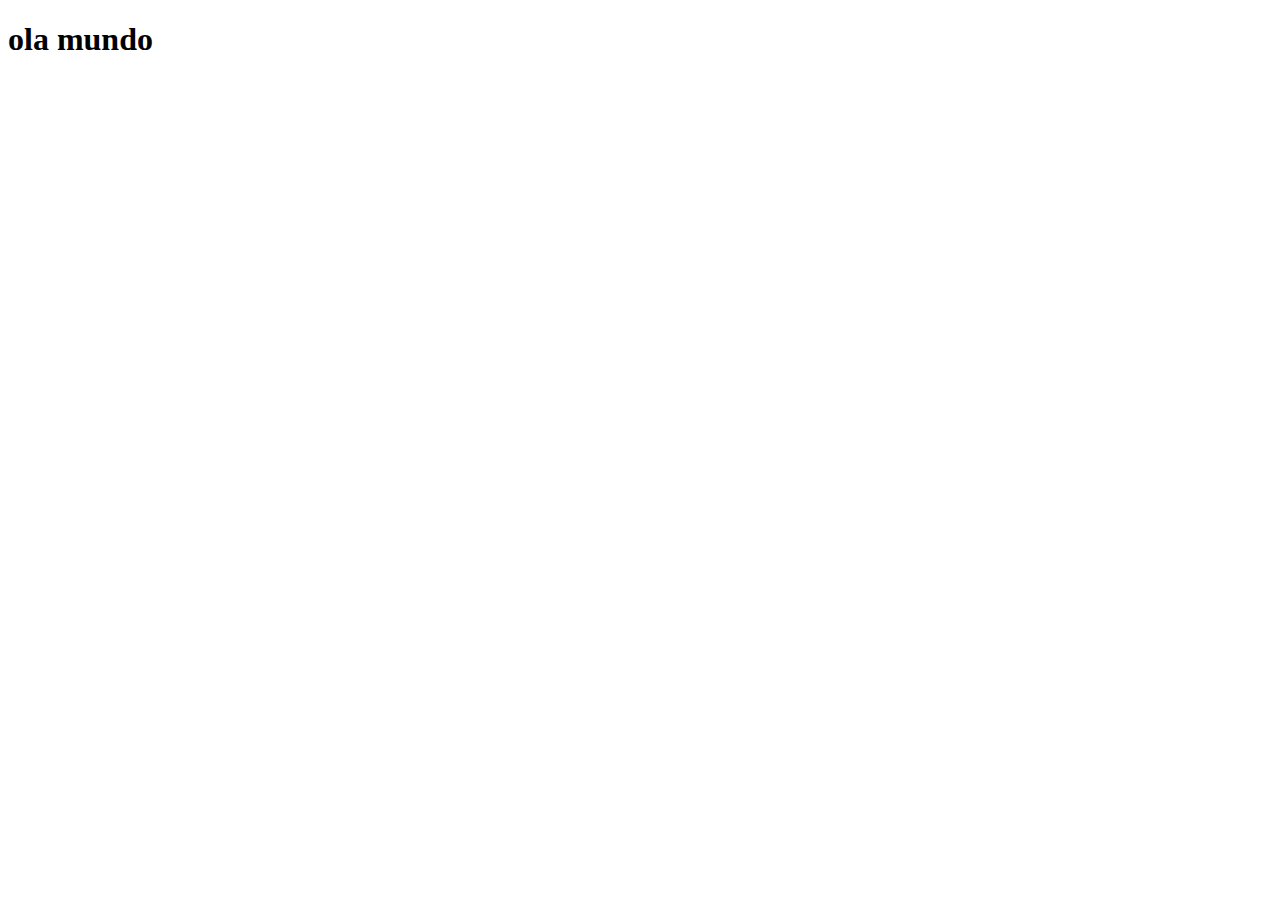
==== index.html @ b7b6fd9c "Criei meu projeto" ====
<!DOCTYPE html>
<html lang="pt-br">
<head>
    <meta charset="UTF-8">
    <meta name="viewport" content="width=device-width, initial-scale=1.0">
    <link rel="shortcut icon" href="favicon.ico" type="image/x-icon">
    <title>Projeto Redes Sociais</title>
</head>
<body>
    <h1>ola mundo</h1>
</body>
</html>
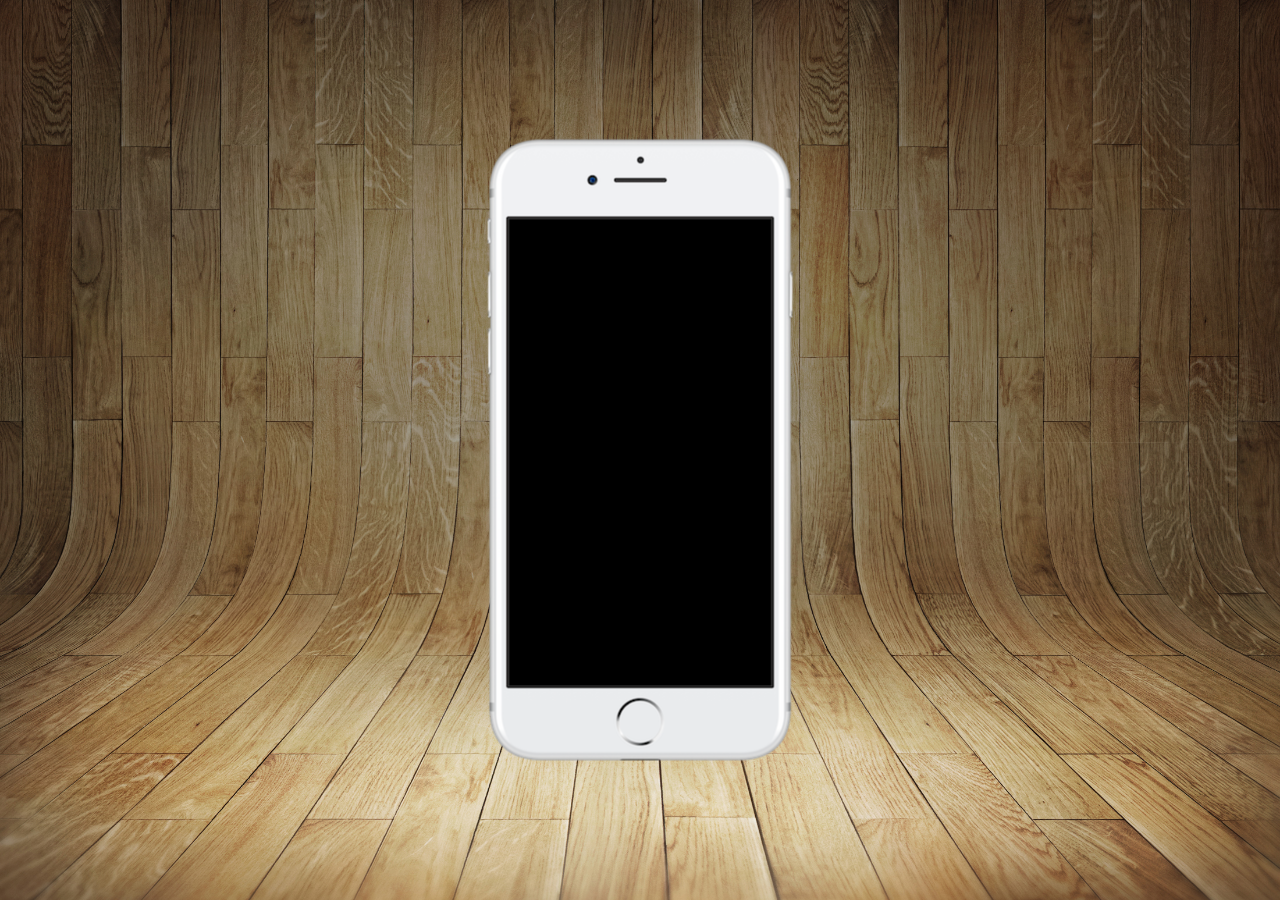
==== commit 69aa13ba: "Começando o projeto" ====
--- a/index.html
+++ b/index.html
@@ -4,9 +4,17 @@
     <meta charset="UTF-8">
     <meta name="viewport" content="width=device-width, initial-scale=1.0">
     <link rel="shortcut icon" href="favicon.ico" type="image/x-icon">
+    <link rel="stylesheet" href="estilos/style.css">
     <title>Projeto Redes Sociais</title>
 </head>
 <body>
-    <h1>ola mundo</h1>
+    <main>
+        <section id="telefone">
+           
+        </section>
+        <section id="redes">
+
+        </section>
+    </main>
 </body>
 </html>--- a/estilos/style.css
+++ b/estilos/style.css
@@ -0,0 +1,42 @@
+@charset "UTF8";
+
+*{
+    margin: 0px;
+    padding: 0px;
+    font-family: Arial, Helvetica, sans-serif;
+}
+
+html,body{
+    height: 100vh;
+    width: 100vw;
+    background-color: black;
+}
+
+body{
+   background: url(../imagens/fundo-madeira.jpg) no-repeat top center;
+   background-size: cover;
+   background-attachment: fixed;
+}
+
+main{
+    height: 100vh;
+    position: relative;
+   
+}
+
+#telefone{
+    height: 627px;
+    width: 311px;
+    margin: auto;
+    position: absolute;
+    top: 50%;
+    left: 50%;
+    transform: translate(-50%, -50%);
+    background: url('../imagens/frame-iphone.png') no-repeat;
+    
+
+}
+
+#redes{
+
+}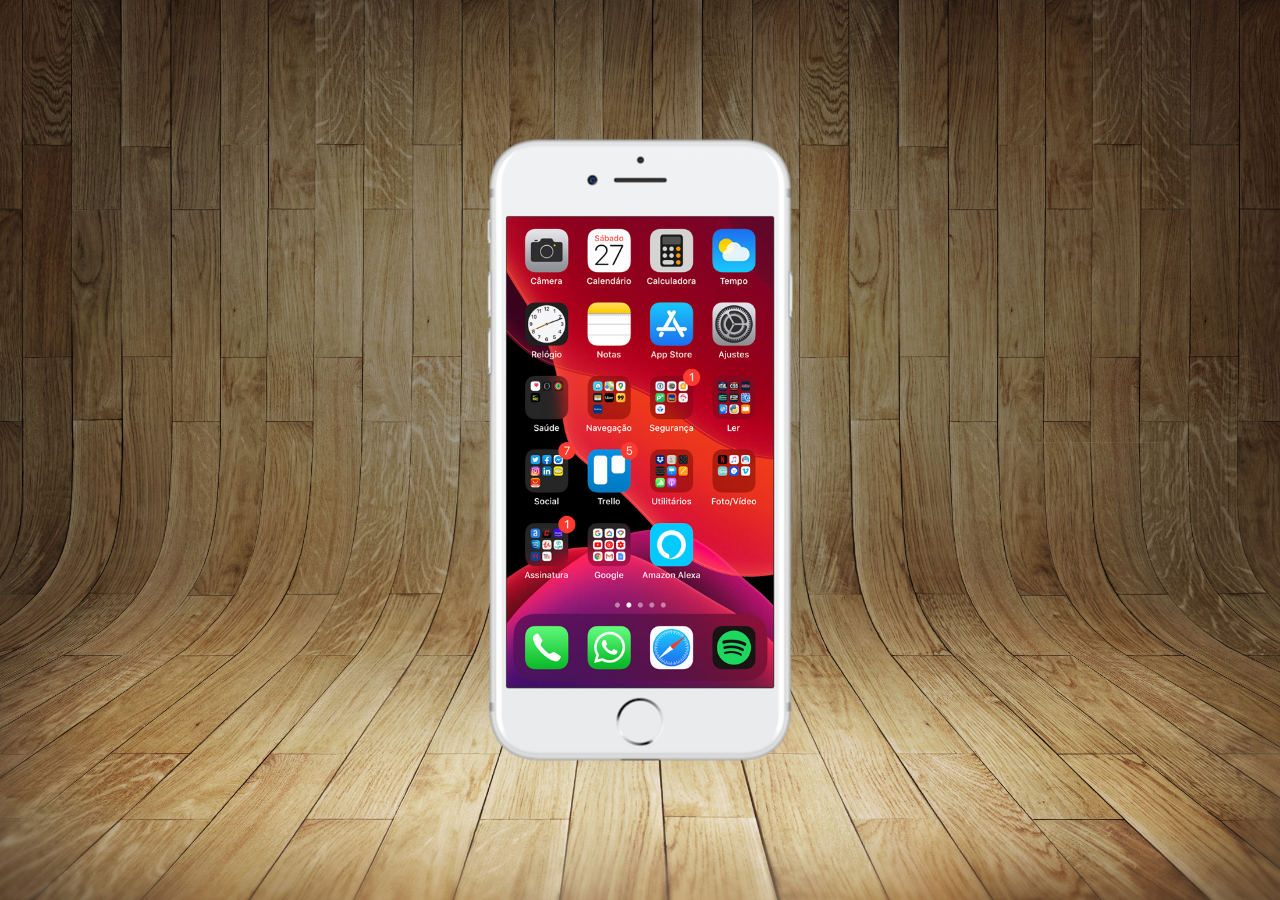
==== commit b6ef8d50: "Criei a tela home" ====
--- a/index.html
+++ b/index.html
@@ -10,7 +10,7 @@
 <body>
     <main>
         <section id="telefone">
-           
+           <iframe src="home.html" name="tela" id="tela" frameborder="0"></iframe>
         </section>
         <section id="redes">
 
--- a/estilos/style.css
+++ b/estilos/style.css
@@ -39,4 +39,16 @@
 
 #redes{
 
+}
+
+#tela{
+
+    top: 80px;
+    left: 22px;
+
+    
+    position: relative;
+    
+    height: 471px;
+    width: 267px;
 }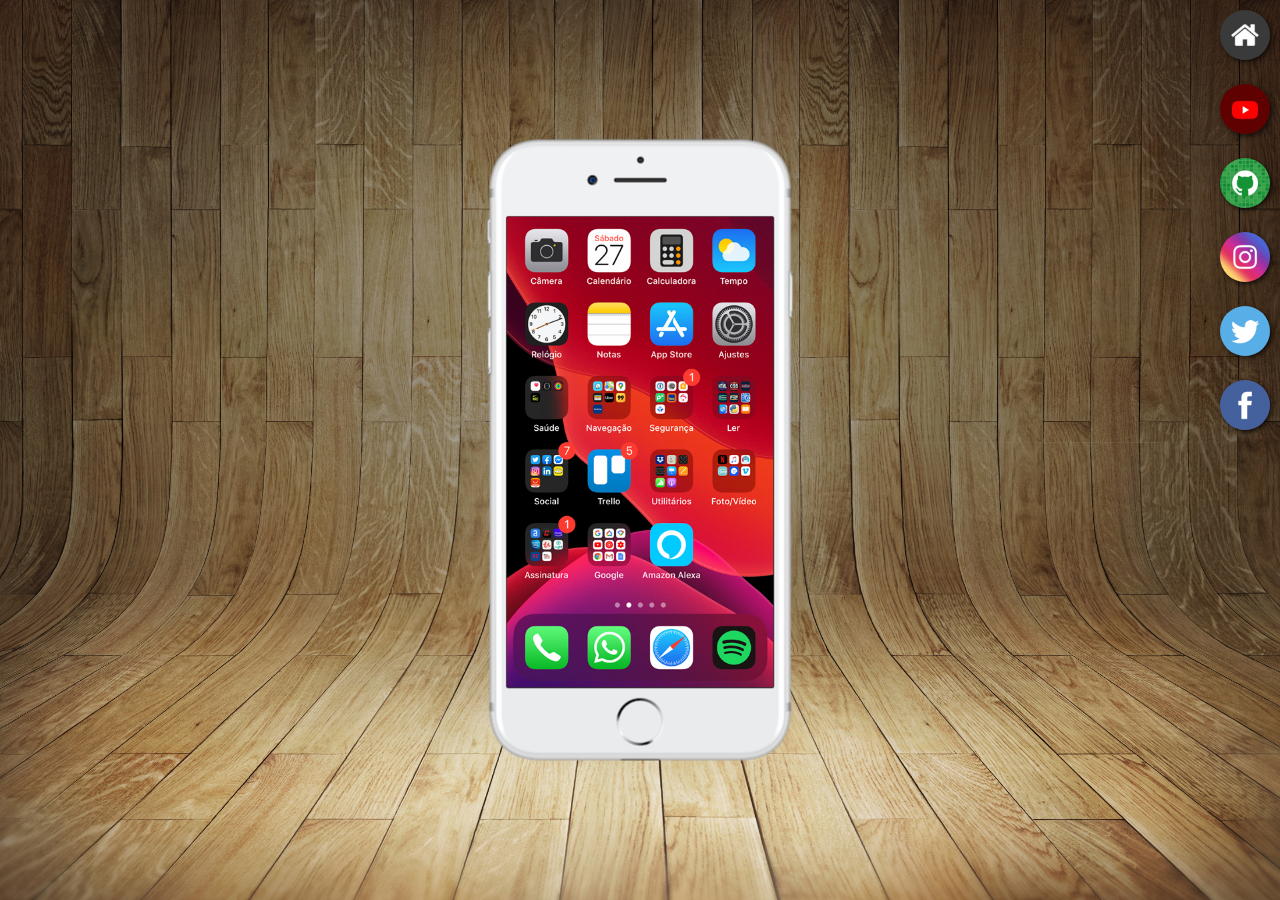
==== commit f21d7777: "Adicionei os botões" ====
--- a/index.html
+++ b/index.html
@@ -10,10 +10,17 @@
 <body>
     <main>
         <section id="telefone">
-           <iframe src="home.html" name="tela" id="tela" frameborder="0"></iframe>
+           <iframe src="home.html" name="tela" id="tela" frameborder="0">
+            Seu navegador nâo e compativel a esse recurso.
+           </iframe>
         </section>
         <section id="redes">
-
+            <a href="#" target="tela"><img src="imagens/logo-home.jpg" alt="Home do iphone"></a><br>
+            <a href="#" target="tela"><img src="imagens/logo-youtube.jpg" alt="Youtube"></a><br>
+            <a href="#" target="tela"><img src="imagens/logo-github.jpg" alt="Github"></a><br>
+            <a href="#" target="tela"><img src="imagens/logo-instagram.jpg" alt="Instagram"></a><br>
+            <a href="#" target="tela"><img src="imagens/logo-twitter.jpg" alt="twitter"></a><br>
+            <a href="#" target="tela"><img src="imagens/logo-facebook.jpg" alt="facebook"></a><br>
         </section>
     </main>
 </body>
--- a/estilos/style.css
+++ b/estilos/style.css
@@ -38,6 +38,25 @@
 }
 
 #redes{
+    text-align: right;
+}
+
+section img{
+    border-radius: 50%;
+    width: 50px;
+    margin: 10px;
+    box-shadow: 2px 2px 5px rgba(0, 0, 0, 0.726);
+    box-sizing: border-box;
+    
+
+}
+
+section img:hover{
+    transition: 0.9ms all;
+    border: 3px solid rgba(221, 218, 59, 0.76);
+    transform: translate(-3px, -3px);
+    box-shadow: 5px 5px 10px rgba(0, 0, 0, 0.637);
+    transition: transform 0.7s, border 0.4s;
 
 }
 
